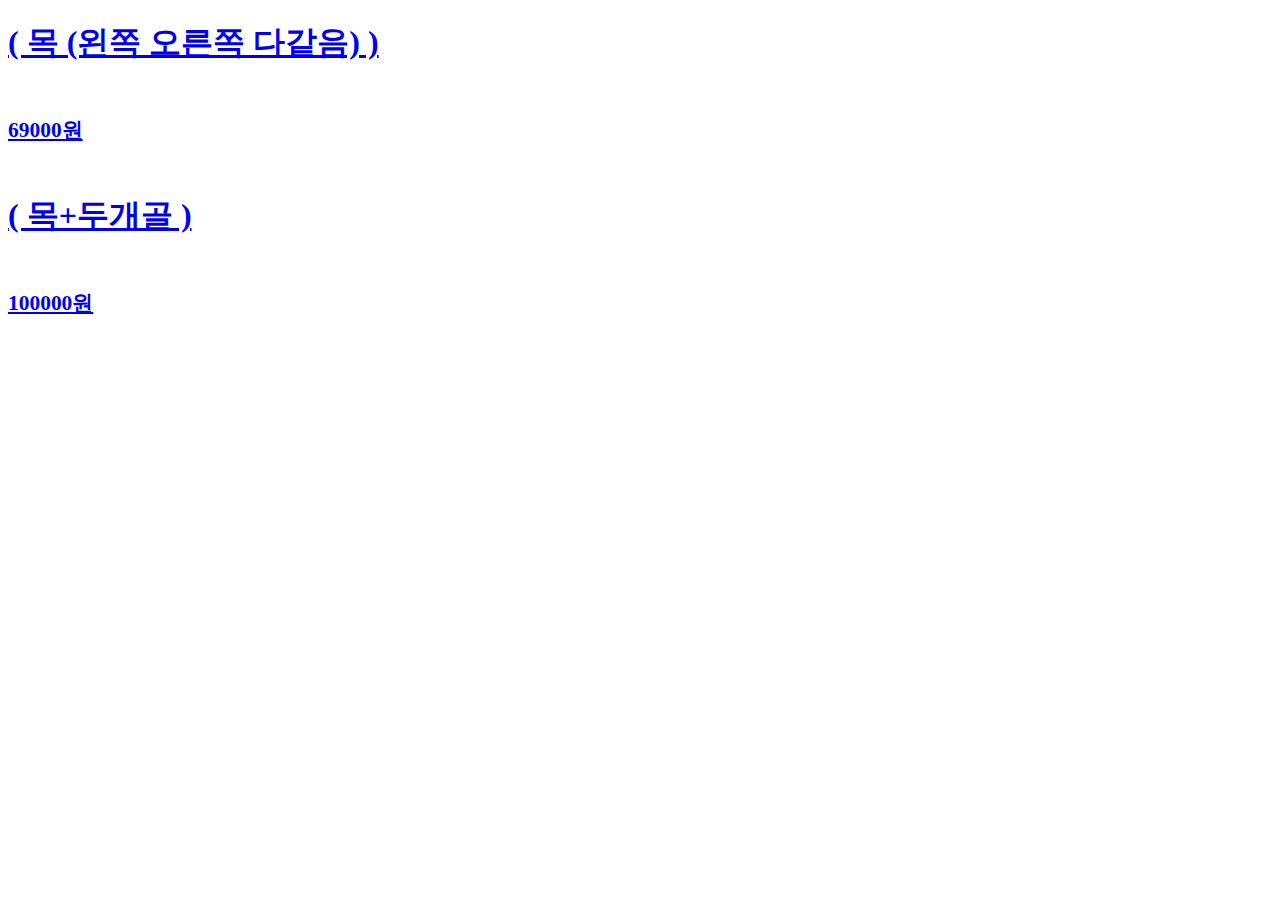
==== index.html @ ee43894b "Rename 목.html to index.html" ====
<!DOCTYPE html>
<html lang="en">
<head>
    <meta charset="UTF-8">
    <title>경매장</title>
    <link rel="stylesheet" href="발.css">
</head>
<body>
    <div class="arm">
        <div class="arm_grup"> 
            <h1 class="h1"><a href="https://superlative-moonbeam-967fb8.netlify.app" target="_blank">( 목 (왼쪽 오른쪽 다같음) )<br><h6>69000원</h6></a></h1>
            <h1 class="h1"><a href="https://superlative-moonbeam-967fb8.netlify.app" target="_blank">( 목+두개골 )<br><h6>100000원</h6></a></h1>
            
        </div>
    </div>
    
</body>
</html>
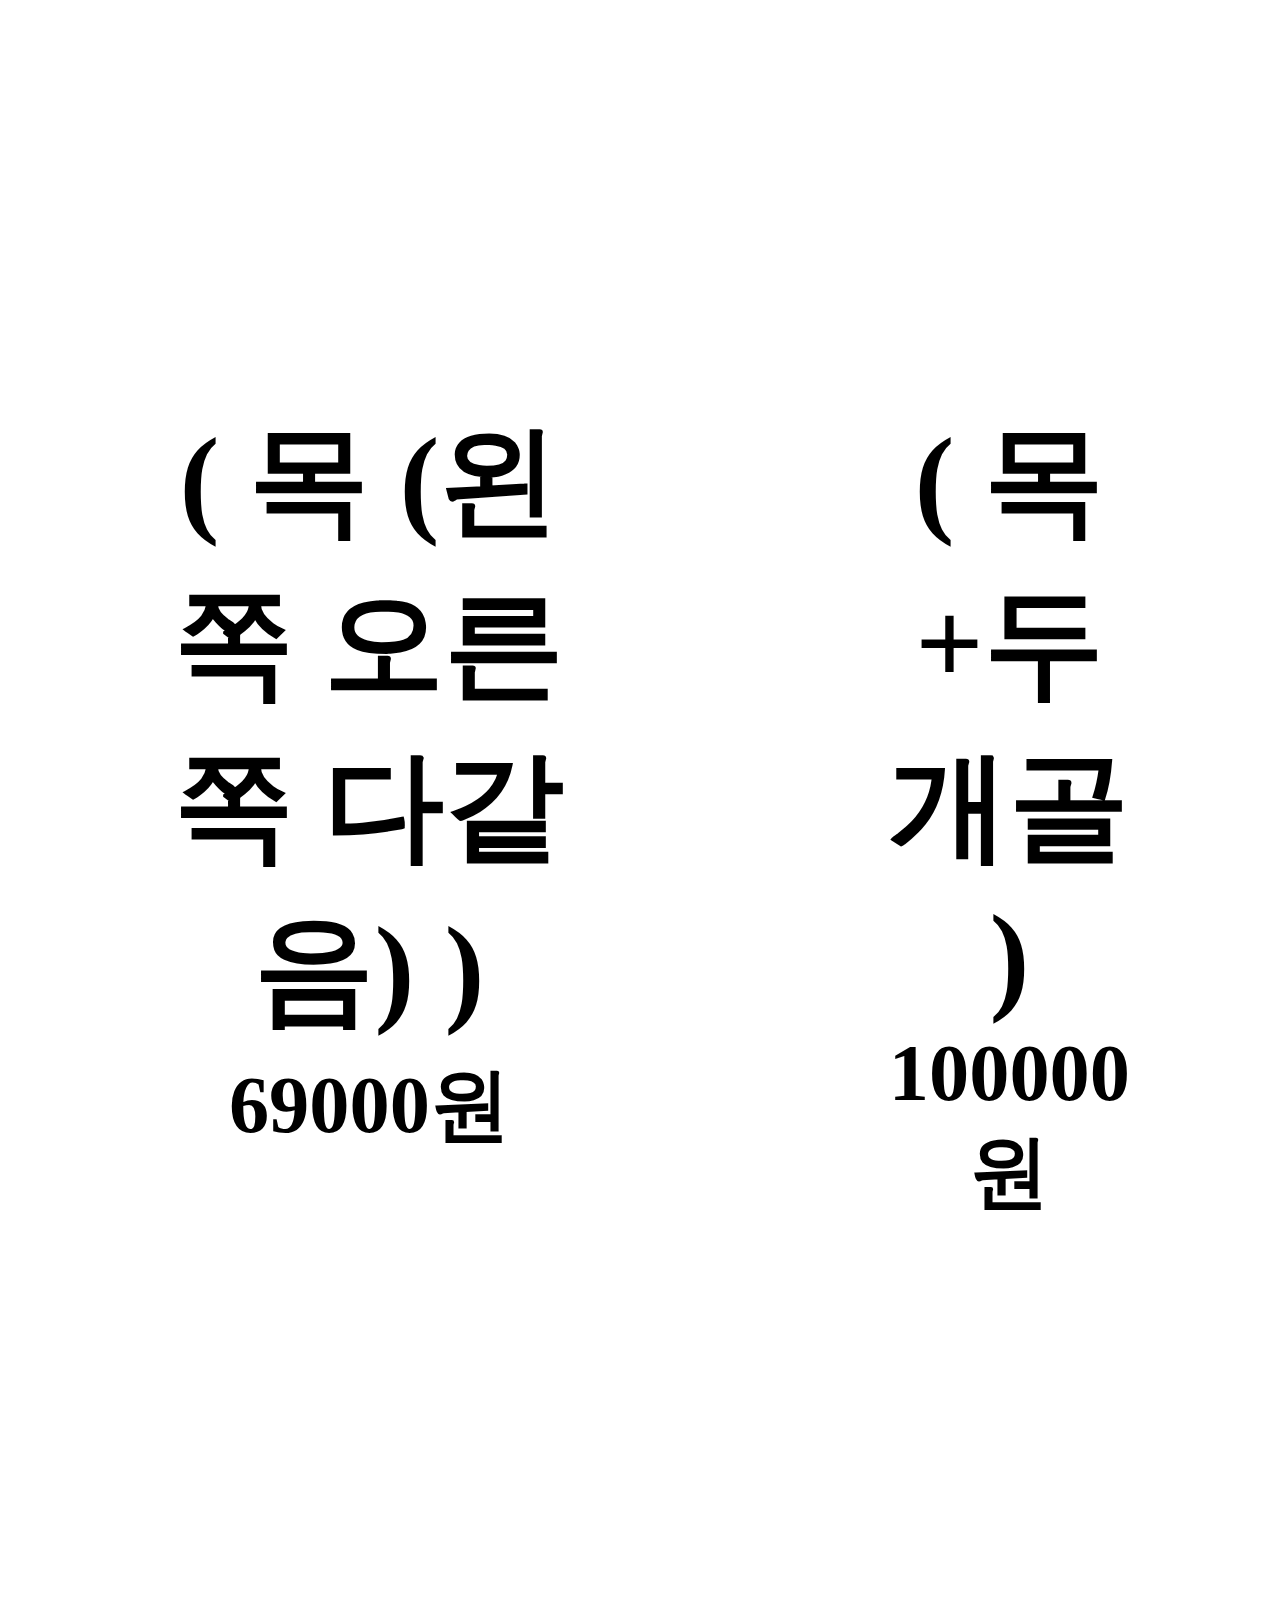
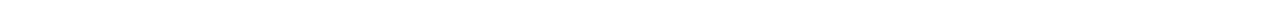
==== commit 0cd40949: "Update index.html" ====
--- a/index.html
+++ b/index.html
@@ -3,7 +3,7 @@
 <head>
     <meta charset="UTF-8">
     <title>경매장</title>
-    <link rel="stylesheet" href="발.css">
+    <link rel="stylesheet" href="목.css">
 </head>
 <body>
     <div class="arm">
--- a/목.css
+++ b/목.css
@@ -0,0 +1,26 @@
+*{
+    margin: 0;
+    padding: 0;
+}
+
+.arm .arm_grup{
+    display: flex;   
+    text-align: center;
+    justify-content: center;
+    font-size: 60px;
+    padding : 400px 0;
+}
+.h1 {
+    margin-left: 150px;
+    margin-right: 150px;
+}
+.arm .arm_grup h1 a{
+    text-decoration: none;
+    text-decoration-line: none;
+    color: black;
+}
+.arm .arm_grup h1 :hover{
+    text-decoration-line: underline;
+    cursor: pointer;
+    color: #999;
+}